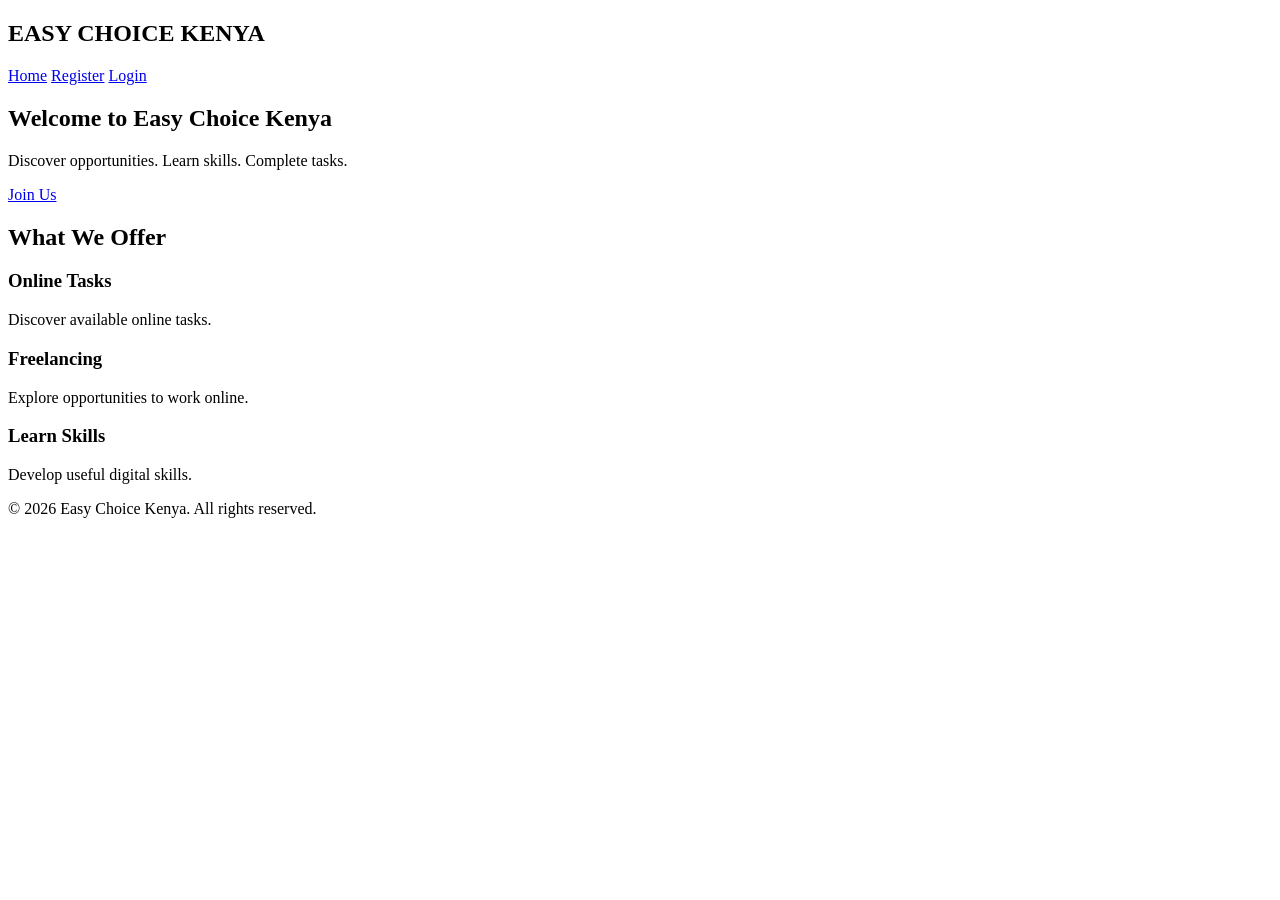
==== index.html @ 349b5b4d "Add initial HTML structure for Easy Choice Kenya" ====
<!DOCTYPE html>
<html lang="en">
<head>
    <meta charset="UTF-8">
    <meta name="viewport" content="width=device-width, initial-scale=1.0">
    <title>Easy Choice Kenya</title>
    <link rel="stylesheet" href="style.css">
</head>
<body>

<header>
    <h2>EASY CHOICE KENYA</h2>
    <nav>
        <a href="index.html">Home</a>
        <a href="register.html">Register</a>
        <a href="login.html">Login</a>
    </nav>
</header>

<section class="hero">
    <h1>Welcome to Easy Choice Kenya</h1>
    <p>Discover opportunities. Learn skills. Complete tasks.</p>
    <a href="register.html" class="button">Join Us</a>
</section>

<section class="services">
    <h2>What We Offer</h2>

    <div class="cards">
        <div class="card">
            <h3>Online Tasks</h3>
            <p>Discover available online tasks.</p>
        </div>

        <div class="card">
            <h3>Freelancing</h3>
            <p>Explore opportunities to work online.</p>
        </div>

        <div class="card">
            <h3>Learn Skills</h3>
            <p>Develop useful digital skills.</p>
        </div>
    </div>
</section>

<footer>
    <p>© 2026 Easy Choice Kenya. All rights reserved.</p>
</footer>

</body>
</html>
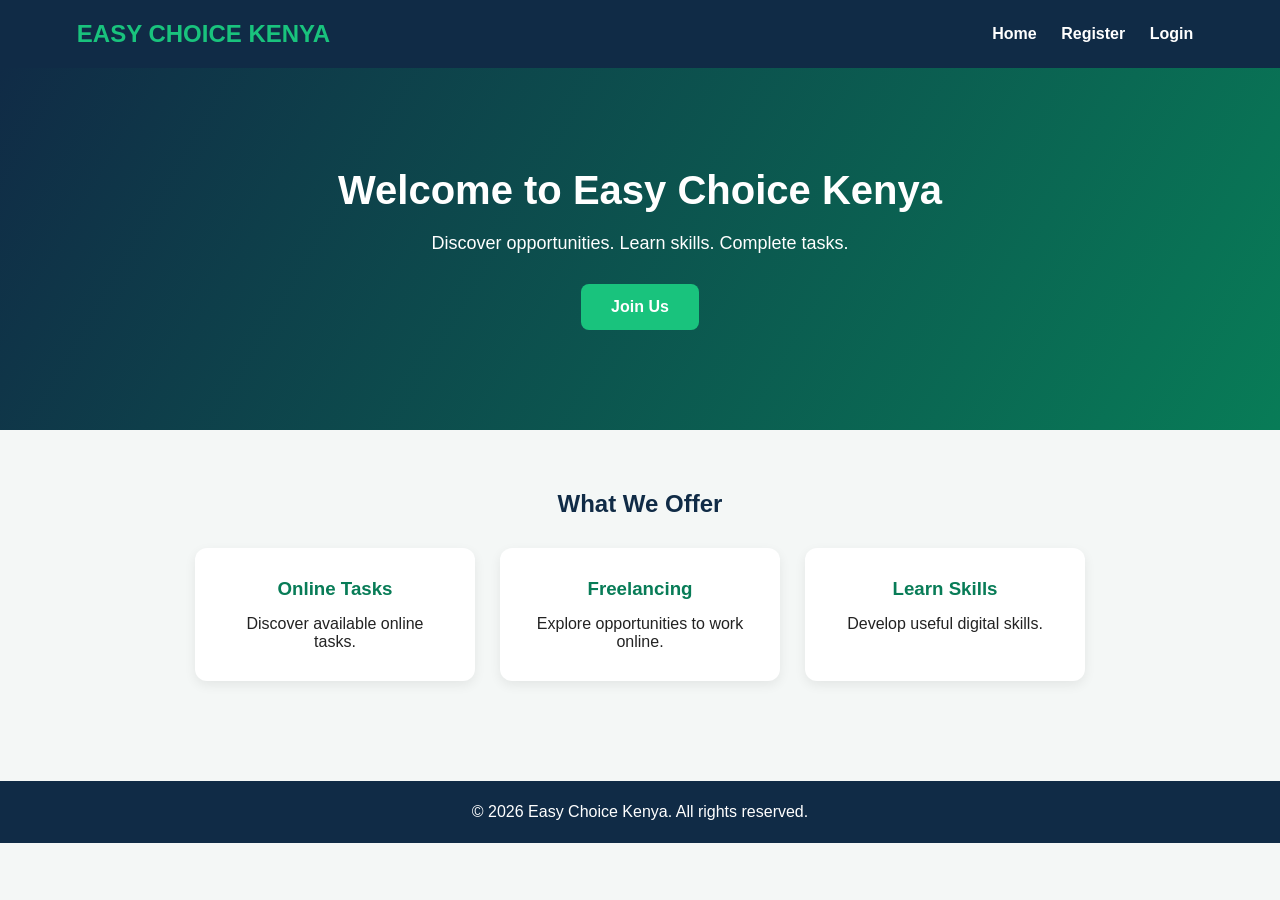
==== commit 308ca6c5: "Update index.html" ====
--- a/index.html
+++ b/index.html
@@ -48,5 +48,6 @@
     <p>© 2026 Easy Choice Kenya. All rights reserved.</p>
 </footer>
 
+<script src="script.js"></script>
 </body>
 </html>
--- a/style.css
+++ b/style.css
@@ -0,0 +1,116 @@
+* {
+    margin: 0;
+    padding: 0;
+    box-sizing: border-box;
+}
+
+body {
+    font-family: Arial, sans-serif;
+    background: #f4f7f6;
+    color: #222;
+}
+
+header {
+    background: #102b46;
+    color: white;
+    padding: 20px 6%;
+    display: flex;
+    justify-content: space-between;
+    align-items: center;
+    flex-wrap: wrap;
+}
+
+header h2 {
+    color: #19c37d;
+}
+
+nav a {
+    color: white;
+    text-decoration: none;
+    margin: 10px;
+    font-weight: bold;
+}
+
+nav a:hover {
+    color: #19c37d;
+}
+
+.hero {
+    background: linear-gradient(120deg, #102b46, #087c57);
+    color: white;
+    text-align: center;
+    padding: 100px 20px;
+}
+
+.hero h1 {
+    font-size: 40px;
+    margin-bottom: 20px;
+}
+
+.hero p {
+    font-size: 18px;
+    margin-bottom: 30px;
+}
+
+.button {
+    display: inline-block;
+    background: #19c37d;
+    color: white;
+    padding: 14px 30px;
+    border-radius: 8px;
+    text-decoration: none;
+    font-weight: bold;
+}
+
+.button:hover {
+    background: #128b59;
+}
+
+.services {
+    text-align: center;
+    padding: 60px 20px;
+}
+
+.services h2 {
+    margin-bottom: 30px;
+    color: #102b46;
+}
+
+.cards {
+    display: flex;
+    justify-content: center;
+    flex-wrap: wrap;
+    gap: 25px;
+}
+
+.card {
+    background: white;
+    padding: 30px;
+    width: 280px;
+    border-radius: 12px;
+    box-shadow: 0 4px 12px #00000012;
+}
+
+.card h3 {
+    color: #087c57;
+    margin-bottom: 15px;
+}
+
+footer {
+    background: #102b46;
+    color: white;
+    text-align: center;
+    padding: 22px;
+    margin-top: 40px;
+}
+
+@media (max-width: 600px) {
+    header {
+        flex-direction: column;
+        gap: 15px;
+    }
+
+    .hero h1 {
+        font-size: 30px;
+    }
+}
